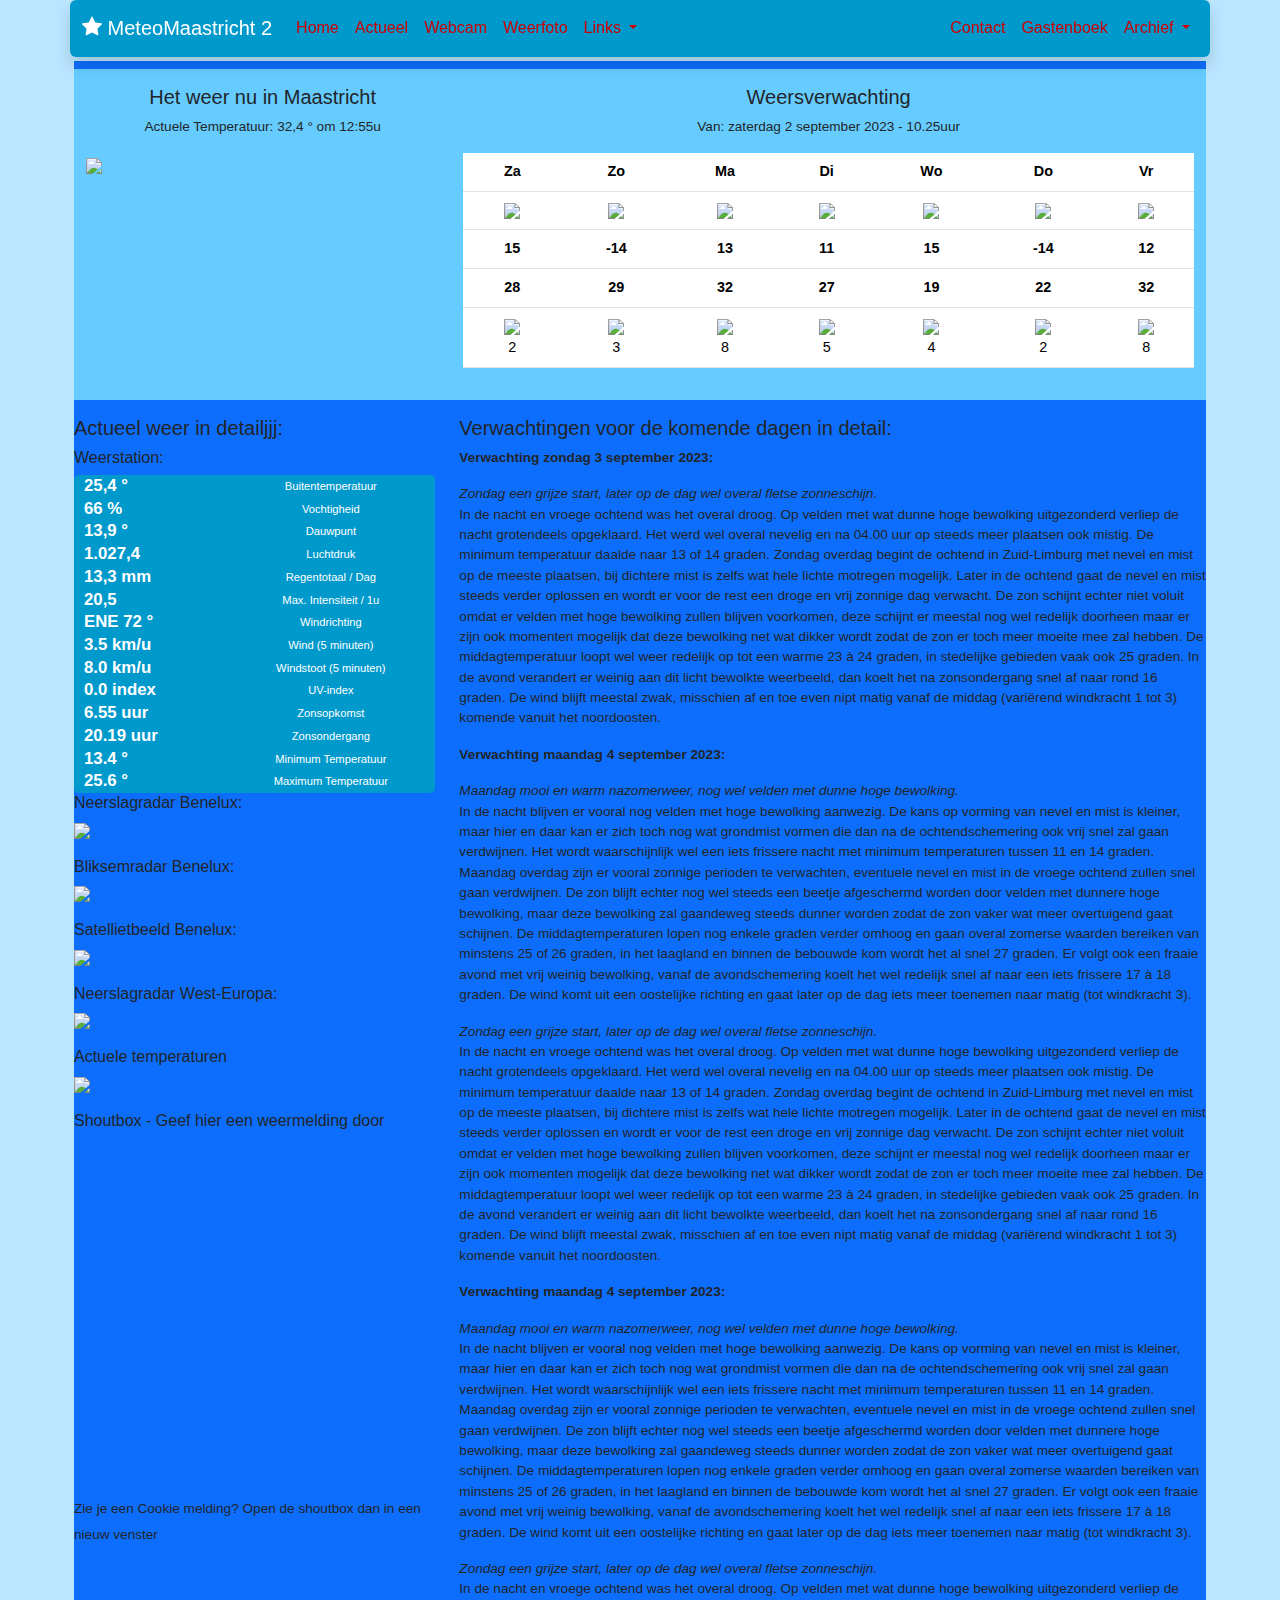
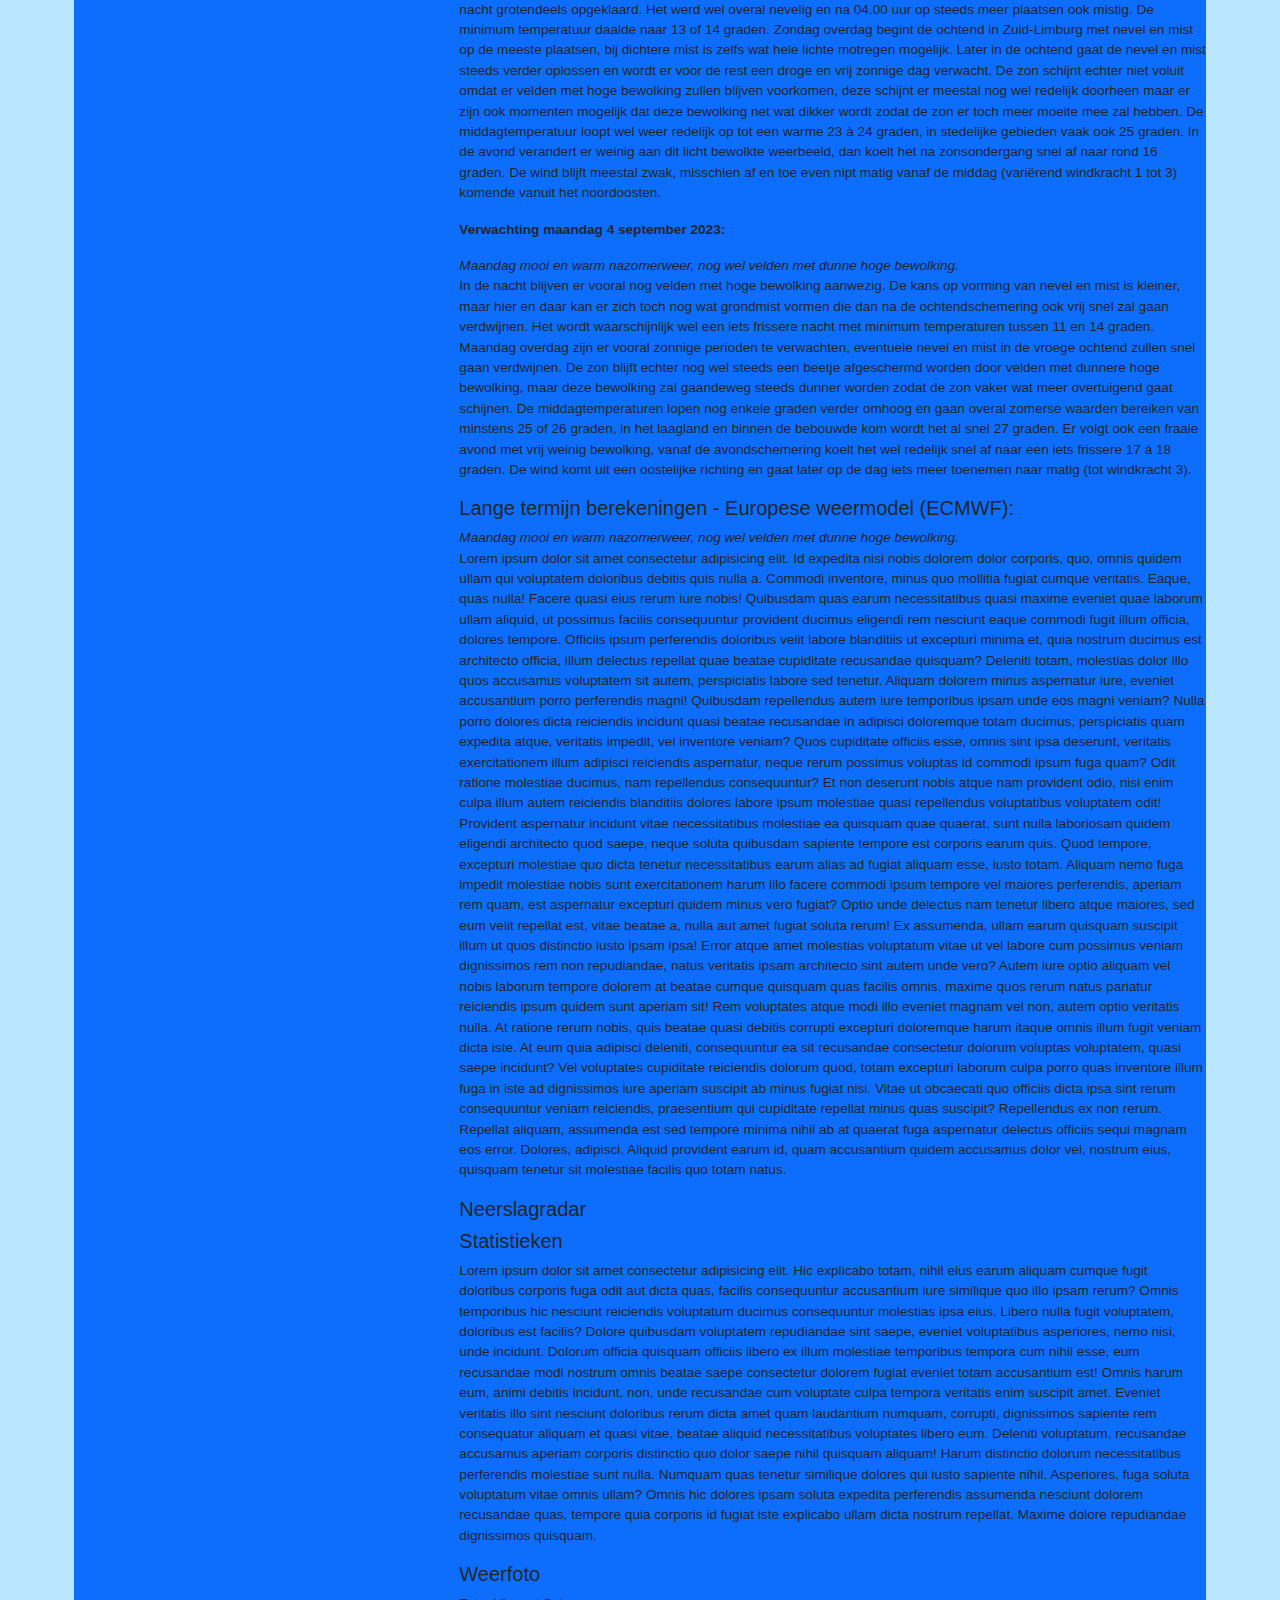
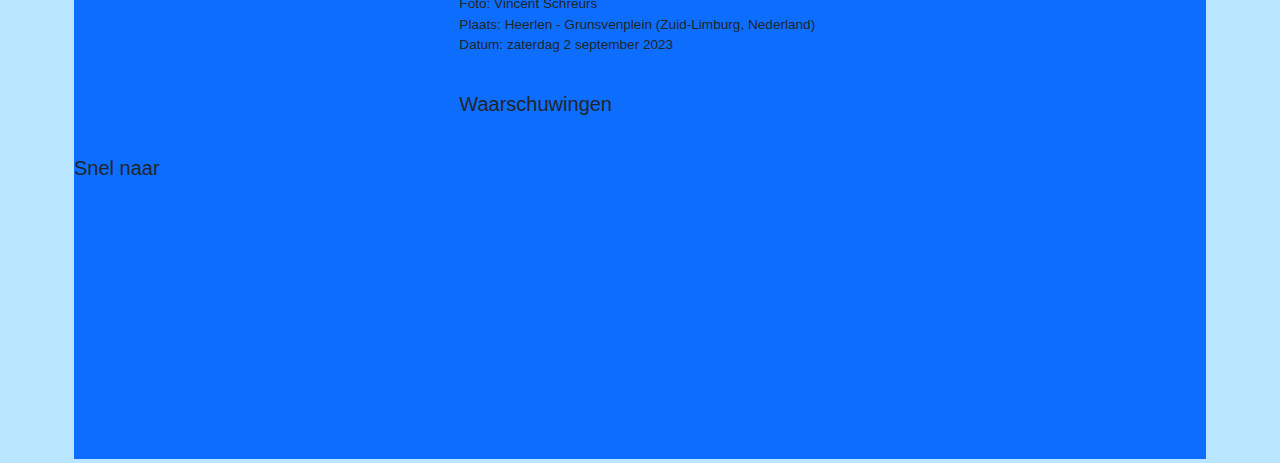
==== index.html @ f27ead48 "Dit is de eerste commit" ====
<!DOCTYPE HTML>
<html lang="en">
    <head>
        <meta charset="utf-8">
        <link rel="icon" type="image/x-icon" href="ster.ico">
        <meta name="viewport" content="width=device-width, initial-scale=1, shrink-to-fit=no">
        <meta name="keywords" content="htmlcss bootstrap menu, navbar, hover nav menu CSS examples" />
        <meta name="description" content="Bootstrap 5 navbar hover examples for any type of project, Bootstrap 5" />  

        <!-- ============= Caching uitzetten ============== -->
        <meta http-equiv="Cache-Control" content="no-cache, no-store, must-revalidate" />
        <meta http-equiv="Pragma" content="no-cache" />
        <meta http-equiv="Expires" content="0" />       

        <title>MeteoMaastricht :::...</title>

        <link href="https://cdn.jsdelivr.net/npm/bootstrap@5.0.0-beta2/dist/css/bootstrap.min.css" rel="stylesheet" crossorigin="anonymous">
        <script src="https://cdn.jsdelivr.net/npm/bootstrap@5.0.0-beta2/dist/js/bootstrap.bundle.min.js"crossorigin="anonymous"></script>

        <link href="meteo-style.css" rel="stylesheet">
    </head>
<body>
    <div class="container p-0">
        <!-- ============= MENU BEGIN ============== -->
        <nav class="navbar navbar-expand-lg navbar-dark blauw-menu sticky-top shadow rounded">
            <div class="container-fluid">
                <a class="navbar-brand" href="#">
                <!-- == SVG voor witte ster == -->
                <svg xmlns="http://www.w3.org/2000/svg" width="20" fill="currentColor" class="mb-2 bi bi-star-fill" viewBox="0 0 16 16">
                    <path d="M3.612 15.443c-.386.198-.824-.149-.746-.592l.83-4.73L.173 6.765c-.329-.314-.158-.888.283-.95l4.898-.696L7.538.792c.197-.39.73-.39.927 0l2.184 4.327 4.898.696c.441.062.612.636.282.95l-3.522 3.356.83 4.73c.078.443-.36.79-.746.592L8 13.187l-4.389 2.256z"/>
                </svg> MeteoMaastricht 2</a>
                <!-- == Button voor Hamburger menu op mobiele weergave == -->
                <button class="navbar-toggler" type="button" data-bs-toggle="collapse" data-bs-target="#main_nav"  aria-expanded="false" aria-label="Navigatie menu">
                    <span class="navbar-toggler-icon"></span>
                </button>
                <div class="collapse navbar-collapse" id="main_nav">
                    <ul class="navbar-nav">
                        <li class="nav-item active"> <a class="nav-link" href="#">Home </a> </li>
                        <li class="nav-item"><a class="nav-link" href="#"> Actueel </a></li>
                        <li class="nav-item"><a class="nav-link" href="#"> Webcam </a></li>
                        <li class="nav-item"><a class="nav-link" href="#"> Weerfoto </a></li>
                        <li class="nav-item dropdown">
                            <a class="nav-link  dropdown-toggle" href="#" data-bs-toggle="dropdown"> Links </a>
                            <ul class="dropdown-menu">
                            <li><a class="dropdown-item" href="#"> Weer Stations </a></li>
                            <li><a class="dropdown-item" href="#"> Diverse Weersites </a></li>
                            <li><a class="dropdown-item" href="#"> Weermodellen </a></li>
                            <li><a class="dropdown-item" href="#"> Natuurfoto's </a></li>
                            </ul>
                        </li>
                    </ul>
                    <ul class="navbar-nav ms-auto">
                        <li class="nav-item"><a class="nav-link" href="#"> Contact </a></li>
                        <li class="nav-item"><a class="nav-link" href="#"> Gastenboek </a></li>
                        <li class="nav-item dropdown">
                            <a class="nav-link  dropdown-toggle" href="#" data-bs-toggle="dropdown"> Archief </a>
                            <ul class="dropdown-menu dropdown-menu-end">
                            <li><a class="dropdown-item" href="#"> Weer Archief</a></li>
                            <li><a class="dropdown-item" href="#"> MeteoMaastricht media </a></li>
                            </ul>
                        </li>
                    </ul>
                </div> <!-- navbar-collapse.// -->
            </div> <!-- container-fluid.// -->
        </nav>
        <!-- ============= MENU EINDE ============== -->

        <section class="section-content m-1 bg-primary"> <!-- Deze M-1 zorgt ervoor dat menubalk en content even breed zijn -->
            <div class="container-fluid-lg py-2">
                <div class="row blauw-content m-0">
                    <div class="col-sm-6 order-2 order-lg-1 col-lg-4 py-3"><!-- == Actuele temperatuur & webcam beeld == -->
                        <h5 class="text-center">Het weer nu in Maastricht</h5>
                        <p class="text-center">Actuele Temperatuur: 32,4 &deg; om 12:55u</p>
                        <a title="Klik hier voor de grotere afbeelding en nog 2 andere webcams" href="https://www.meteomaastricht.nl/webcam.htm"><img src="https://meteomaastricht.nl/cam_1.jpg" onmouseover="this.src='https://meteomaastricht.nl/cam_2.jpg'" onmouseout="this.src='https://meteomaastricht.nl/cam_1.jpg'" class="img-fluid"></a>
                    </div><!-- einde col //  -->
                    <div class="col-sm-6 order-1 order-lg-2 col-lg-8 py-3"><!-- == Tabel weersverwachting == -->
                        <h5 class="text-center">Weersverwachting</h5>
                        <p class="text-center"><light>Van: zaterdag 2 september 2023 - 10.25uur</light></p>
                        <table class="table verwachting table-hover align-middle">
                            <thead class="thead-dark">
                                <tr>
                                    <th>Za</th>
                                    <th>Zo</th>
                                    <th>Ma</th>
                                    <th>Di</th>
                                    <th>Wo</th>
                                    <th>Do</th>
                                    <th>Vr</th>
                                </tr>
                            </thead>
                            <tr>
                                <td><img src="https://meteomaastricht.nl/icon/01.gif" width="30"></td>
                                <td><img src="https://meteomaastricht.nl/icon/21.gif" width="30"></td>
                                <td><img src="https://meteomaastricht.nl/icon/01.gif" width="30"></td>
                                <td><img src="https://meteomaastricht.nl/icon/02.gif" width="30"></td>
                                <td><img src="https://meteomaastricht.nl/icon/03.gif" width="30"></td>
                                <td><img src="https://meteomaastricht.nl/icon/02.gif" width="30"></td>
                                <td><img src="https://meteomaastricht.nl/icon/10.gif" width="30"></td>
                            </tr>
                            <tr>
                                <td class="tabel-blauw">15</td>
                                <td class="tabel-blauw">-14</td>
                                <td class="tabel-blauw">13</td>
                                <td class="tabel-blauw">11</td>
                                <td class="tabel-blauw">15</td>
                                <td class="tabel-blauw">-14</td>
                                <td class="tabel-blauw">12</td>
                            </tr>
                            <tr>
                                <td class="tabel-rood">28</td>
                                <td class="tabel-rood">29</td>
                                <td class="tabel-rood">32</td>
                                <td class="tabel-rood">27</td>
                                <td class="tabel-rood">19</td>
                                <td class="tabel-rood">22</td>
                                <td class="tabel-rood">32</td>
                                </tr>
                                <tr>

                                <td><img src="https://meteomaastricht.nl/icon/wind/o.png" width="30"><br>2</td>
                                <td><img src="https://meteomaastricht.nl/icon/wind/no.png" width="30"><br>3</td>
                                <td><img src="https://meteomaastricht.nl/icon/wind/nw.png" width="30"><br>8</td>
                                <td><img src="https://meteomaastricht.nl/icon/wind/zw.png" width="30"><br>5</td>
                                <td><img src="https://meteomaastricht.nl/icon/wind/zzw.png" width="30"><br>4</td>
                                <td><img src="https://meteomaastricht.nl/icon/wind/nno.png" width="30"><br>2</td>
                                <td><img src="https://meteomaastricht.nl/icon/wind/o.png" width="30"><br>8</td>
                                </tr>
                        </table>
                    </div><!-- einde kolom //  -->
                </div><!-- einde row //  -->
                <div class="row "><!-- Begin row met 3 kolommen met actueel weer / uitgebreide verwachtingen / snelle links -->
                    <div class="col-sm-6 col-lg-4 py-3 order-3 order-lg-1"><!-- == Actueel weer == -->
                        <h5>Actueel weer in detailjjj:</h5>
                        <h6>Weerstation:</h6>
                        <table class="weerstation">
                            <tr>
                                <td class="lead"><strong>25,4</strong> &deg;</td>
                                <td>Buitentemperatuur</td>
                            </tr>
                            <tr>
                                <td class="lead">66 %</td>
                                <td>Vochtigheid</td>
                                </tr>
                                <tr>
                                <td class="lead">13,9 &deg;</td>
                                <td>Dauwpunt</td>
                                </tr>
                                <tr>
                                <td class="lead">1.027,4</td>
                                <td>Luchtdruk</td>
                                </tr>
                                <tr>
                                <td class="lead">13,3 mm</td>
                                <td>Regentotaal / Dag</td>
                                </tr>
                                <tr>
                                <td class="lead">20,5</td>
                                <td>Max. Intensiteit / 1u</td>
                                </tr>
                                <tr>
                                <td class="lead">ENE 72 &deg;</td>
                                <td>Windrichting</td>
                                </tr>
                                <tr>
                                <td class="lead">3.5 km/u</td>
                                <td>Wind (5 minuten)</td>
                                </tr>
                                <tr>
                                <td class="lead">8.0 km/u</td>
                                <td>Windstoot (5 minuten)</td>
                                </tr>
                                <tr>
                                <td class="lead">0.0 index</td>
                                <td>UV-index</td>
                                </tr>
                                <tr>
                                <td class="lead">6.55 uur</td>
                                <td>Zonsopkomst</td>
                                </tr>
                                <tr>
                                <td class="lead">20.19 uur</td>
                                <td>Zonsondergang</td>
                                </tr>
                                <tr>
                                <td class="lead">13.4 &deg;</td>
                                <td>Minimum Temperatuur</td>
                                </tr>
                                <tr>
                                <td class="lead">25.6 &deg;</td>
                                <td>Maximum Temperatuur</td>
                                </tr>
                        </table>
                        <h6>Neerslagradar Benelux:</h6>
                        <p><img width="100%" src="https://cdn.knmi.nl/knmi/map/page/weer/actueel-weer/neerslagradar/WWWRADAR_loop.gif"></p>
                        
                        <h6>Bliksemradar Benelux:</h6>
                        <p><img width="100%" src="https://www.wetteronline.de/?pid=p_blitze_map&ireq=true&src=blitze/vermarktung/p_blitze_map/www/Track/NL/green_flat/NL_Track.gif"></p>
                        
                        <h6>Satellietbeeld Benelux:</h6>
                        <p><a title="Switch hier tussen visueel en infrarood door met de muis op de afbeelding te gaan staan">
                            <img src="https://www.sat24.com/image2.ashx?region=nl&amp;ir=false" onmouseover="this.src='https://www.sat24.com/image2.ashx?region=nl&ir=true'" onmouseout="this.src='https://www.sat24.com/image2.ashx?region=nl&ir=false'" width="100%"></a></p>

                        <h6>Neerslagradar West-Europa:</h6>
                        <p><img width="100%" src="https://www.meteox.com/images.aspx?jaar=-3&voor=&soort=loop1uur"></p>
                        
                        <h6>Actuele temperaturen</h6>
                        <p><img width="100%" src="https://cdn.knmi.nl/knmi/map/page/weer/actueel-weer/temperatuur.png"></p>
                        
                        <a id="sectie-shoutbox"></a>
                        <h6>Shoutbox - Geef hier een weermelding door</h6>
                        <div class="ratio ratio-1x1">
                            <iframe class="embed-responsive-item" src="https://meteomaastricht.ishoutbox.com/"></iframe>
                        </div>
                        <p>
                            Zie je een Cookie melding? Open de shoutbox dan in een nieuw venster
                            <a href="https://meteomaastricht.ishoutbox.com/" target="_blank" class="btn btn-sm btn-outline-primary btn-lg" role="button" aria-pressed="true">Open shoutbox in nieuw venster</a>
                        </p>
                    </div><!-- Einde kolom actueel weer -->
                    <div class="col-sm-6 col-lg-8 py-3 order-2 order-lg-2"><!-- == Uitgebreide verwachtingen & widgets == -->
                        <h5>Verwachtingen voor de komende dagen in detail:</h5>
                        <p><strong>Verwachting zondag 3 september 2023:</strong></p>
                        <p>
                            <em>Zondag een grijze start, later op de dag wel overal fletse zonneschijn.</em><br />
                            In de nacht en vroege ochtend was het overal droog.
                            Op velden met wat dunne hoge bewolking uitgezonderd verliep de nacht grotendeels opgeklaard.
                            Het werd wel overal nevelig en na 04.00 uur op steeds meer plaatsen ook mistig.
                            De minimum temperatuur daalde naar 13 of 14 graden.
                            Zondag overdag begint de ochtend in Zuid-Limburg met nevel en mist op de meeste plaatsen, bij dichtere mist is zelfs wat hele lichte motregen mogelijk.
                            Later in de ochtend gaat de nevel en mist steeds verder oplossen en wordt er voor de rest een droge en vrij zonnige dag verwacht.
                            De zon schijnt echter niet voluit omdat er velden met hoge bewolking zullen blijven voorkomen, deze schijnt er meestal nog wel redelijk doorheen maar er zijn ook momenten mogelijk dat deze bewolking net wat dikker wordt zodat de zon er toch meer moeite mee zal hebben.
                            De middagtemperatuur loopt wel weer redelijk op tot een warme 23 à 24 graden, in stedelijke gebieden vaak ook 25 graden.
                            In de avond verandert er weinig aan dit licht bewolkte weerbeeld, dan koelt het na zonsondergang snel af naar rond 16 graden.
                            De wind blijft meestal zwak, misschien af en toe even nipt matig vanaf de middag (variërend windkracht 1 tot 3) komende vanuit het noordoosten.
                        </p>
                        <p><strong>Verwachting maandag 4 september 2023:</strong></p>
                        <p>
                            <em>Maandag mooi en warm nazomerweer, nog wel velden met dunne hoge bewolking.</em><br />
                            In de nacht blijven er vooral nog velden met hoge bewolking aanwezig.
                            De kans op vorming van nevel en mist is kleiner, maar hier en daar kan er zich toch nog wat grondmist vormen die dan na de ochtendschemering ook vrij snel zal gaan verdwijnen.
                            Het wordt waarschijnlijk wel een iets frissere nacht met minimum temperaturen tussen 11 en 14 graden.
                            Maandag overdag zijn er vooral zonnige perioden te verwachten, eventuele nevel en mist in de vroege ochtend zullen snel gaan verdwijnen.
                            De zon blijft echter nog wel steeds een beetje afgeschermd worden door velden met dunnere hoge bewolking, maar deze bewolking zal gaandeweg steeds dunner worden zodat de zon vaker wat meer overtuigend gaat schijnen.
                            De middagtemperaturen lopen nog enkele graden verder omhoog en gaan overal zomerse waarden bereiken van minstens 25 of 26 graden, in het laagland en binnen de bebouwde kom wordt het al snel 27 graden.
                            Er volgt ook een fraaie avond met vrij weinig bewolking, vanaf de avondschemering koelt het wel redelijk snel af naar een iets frissere 17 à 18 graden.
                            De wind komt uit een oostelijke richting en gaat later op de dag iets meer toenemen naar matig (tot windkracht 3).
                        </p>
                        <p>
                            <em>Zondag een grijze start, later op de dag wel overal fletse zonneschijn.</em><br />
                            In de nacht en vroege ochtend was het overal droog.
                            Op velden met wat dunne hoge bewolking uitgezonderd verliep de nacht grotendeels opgeklaard.
                            Het werd wel overal nevelig en na 04.00 uur op steeds meer plaatsen ook mistig.
                            De minimum temperatuur daalde naar 13 of 14 graden.
                            Zondag overdag begint de ochtend in Zuid-Limburg met nevel en mist op de meeste plaatsen, bij dichtere mist is zelfs wat hele lichte motregen mogelijk.
                            Later in de ochtend gaat de nevel en mist steeds verder oplossen en wordt er voor de rest een droge en vrij zonnige dag verwacht.
                            De zon schijnt echter niet voluit omdat er velden met hoge bewolking zullen blijven voorkomen, deze schijnt er meestal nog wel redelijk doorheen maar er zijn ook momenten mogelijk dat deze bewolking net wat dikker wordt zodat de zon er toch meer moeite mee zal hebben.
                            De middagtemperatuur loopt wel weer redelijk op tot een warme 23 à 24 graden, in stedelijke gebieden vaak ook 25 graden.
                            In de avond verandert er weinig aan dit licht bewolkte weerbeeld, dan koelt het na zonsondergang snel af naar rond 16 graden.
                            De wind blijft meestal zwak, misschien af en toe even nipt matig vanaf de middag (variërend windkracht 1 tot 3) komende vanuit het noordoosten.
                        </p>
                        <p><strong>Verwachting maandag 4 september 2023:</strong></p>
                        <p>
                            <em>Maandag mooi en warm nazomerweer, nog wel velden met dunne hoge bewolking.</em><br />
                            In de nacht blijven er vooral nog velden met hoge bewolking aanwezig.
                            De kans op vorming van nevel en mist is kleiner, maar hier en daar kan er zich toch nog wat grondmist vormen die dan na de ochtendschemering ook vrij snel zal gaan verdwijnen.
                            Het wordt waarschijnlijk wel een iets frissere nacht met minimum temperaturen tussen 11 en 14 graden.
                            Maandag overdag zijn er vooral zonnige perioden te verwachten, eventuele nevel en mist in de vroege ochtend zullen snel gaan verdwijnen.
                            De zon blijft echter nog wel steeds een beetje afgeschermd worden door velden met dunnere hoge bewolking, maar deze bewolking zal gaandeweg steeds dunner worden zodat de zon vaker wat meer overtuigend gaat schijnen.
                            De middagtemperaturen lopen nog enkele graden verder omhoog en gaan overal zomerse waarden bereiken van minstens 25 of 26 graden, in het laagland en binnen de bebouwde kom wordt het al snel 27 graden.
                            Er volgt ook een fraaie avond met vrij weinig bewolking, vanaf de avondschemering koelt het wel redelijk snel af naar een iets frissere 17 à 18 graden.
                            De wind komt uit een oostelijke richting en gaat later op de dag iets meer toenemen naar matig (tot windkracht 3).
                        </p>
                        <p>
                            <em>Zondag een grijze start, later op de dag wel overal fletse zonneschijn.</em><br />
                            In de nacht en vroege ochtend was het overal droog.
                            Op velden met wat dunne hoge bewolking uitgezonderd verliep de nacht grotendeels opgeklaard.
                            Het werd wel overal nevelig en na 04.00 uur op steeds meer plaatsen ook mistig.
                            De minimum temperatuur daalde naar 13 of 14 graden.
                            Zondag overdag begint de ochtend in Zuid-Limburg met nevel en mist op de meeste plaatsen, bij dichtere mist is zelfs wat hele lichte motregen mogelijk.
                            Later in de ochtend gaat de nevel en mist steeds verder oplossen en wordt er voor de rest een droge en vrij zonnige dag verwacht.
                            De zon schijnt echter niet voluit omdat er velden met hoge bewolking zullen blijven voorkomen, deze schijnt er meestal nog wel redelijk doorheen maar er zijn ook momenten mogelijk dat deze bewolking net wat dikker wordt zodat de zon er toch meer moeite mee zal hebben.
                            De middagtemperatuur loopt wel weer redelijk op tot een warme 23 à 24 graden, in stedelijke gebieden vaak ook 25 graden.
                            In de avond verandert er weinig aan dit licht bewolkte weerbeeld, dan koelt het na zonsondergang snel af naar rond 16 graden.
                            De wind blijft meestal zwak, misschien af en toe even nipt matig vanaf de middag (variërend windkracht 1 tot 3) komende vanuit het noordoosten.
                        </p>
                        <p><strong>Verwachting maandag 4 september 2023:</strong></p>
                        <p>
                            <em>Maandag mooi en warm nazomerweer, nog wel velden met dunne hoge bewolking.</em><br />
                            In de nacht blijven er vooral nog velden met hoge bewolking aanwezig.
                            De kans op vorming van nevel en mist is kleiner, maar hier en daar kan er zich toch nog wat grondmist vormen die dan na de ochtendschemering ook vrij snel zal gaan verdwijnen.
                            Het wordt waarschijnlijk wel een iets frissere nacht met minimum temperaturen tussen 11 en 14 graden.
                            Maandag overdag zijn er vooral zonnige perioden te verwachten, eventuele nevel en mist in de vroege ochtend zullen snel gaan verdwijnen.
                            De zon blijft echter nog wel steeds een beetje afgeschermd worden door velden met dunnere hoge bewolking, maar deze bewolking zal gaandeweg steeds dunner worden zodat de zon vaker wat meer overtuigend gaat schijnen.
                            De middagtemperaturen lopen nog enkele graden verder omhoog en gaan overal zomerse waarden bereiken van minstens 25 of 26 graden, in het laagland en binnen de bebouwde kom wordt het al snel 27 graden.
                            Er volgt ook een fraaie avond met vrij weinig bewolking, vanaf de avondschemering koelt het wel redelijk snel af naar een iets frissere 17 à 18 graden.
                            De wind komt uit een oostelijke richting en gaat later op de dag iets meer toenemen naar matig (tot windkracht 3).
                        </p>
                        <a id="sectie-lange-termijn"></a>
                        <h5>Lange termijn berekeningen - Europese weermodel (ECMWF):</h5>
                        <p>
                            <em>Maandag mooi en warm nazomerweer, nog wel velden met dunne hoge bewolking.</em><br />
                            Lorem ipsum dolor sit amet consectetur adipisicing elit. Id expedita nisi nobis dolorem dolor corporis, quo, omnis quidem ullam qui voluptatem doloribus debitis quis nulla a. Commodi inventore, minus quo mollitia fugiat cumque veritatis. Eaque, quas nulla! Facere quasi eius rerum iure nobis! Quibusdam quas earum necessitatibus quasi maxime eveniet quae laborum ullam aliquid, ut possimus facilis consequuntur provident ducimus eligendi rem nesciunt eaque commodi fugit illum officia, dolores tempore. Officiis ipsum perferendis doloribus velit labore blanditiis ut excepturi minima et, quia nostrum ducimus est architecto officia, illum delectus repellat quae beatae cupiditate recusandae quisquam? Deleniti totam, molestias dolor illo quos accusamus voluptatem sit autem, perspiciatis labore sed tenetur. Aliquam dolorem minus aspernatur iure, eveniet accusantium porro perferendis magni! Quibusdam repellendus autem iure temporibus ipsam unde eos magni veniam? Nulla porro dolores dicta reiciendis incidunt quasi beatae recusandae in adipisci doloremque totam ducimus, perspiciatis quam expedita atque, veritatis impedit, vel inventore veniam? Quos cupiditate officiis esse, omnis sint ipsa deserunt, veritatis exercitationem illum adipisci reiciendis aspernatur, neque rerum possimus voluptas id commodi ipsum fuga quam? Odit ratione molestiae ducimus, nam repellendus consequuntur? Et non deserunt nobis atque nam provident odio, nisi enim culpa illum autem reiciendis blanditiis dolores labore ipsum molestiae quasi repellendus voluptatibus voluptatem odit! Provident aspernatur incidunt vitae necessitatibus molestiae ea quisquam quae quaerat, sunt nulla laboriosam quidem eligendi architecto quod saepe, neque soluta quibusdam sapiente tempore est corporis earum quis. Quod tempore, excepturi molestiae quo dicta tenetur necessitatibus earum alias ad fugiat aliquam esse, iusto totam. Aliquam nemo fuga impedit molestiae nobis sunt exercitationem harum illo facere commodi ipsum tempore vel maiores perferendis, aperiam rem quam, est aspernatur excepturi quidem minus vero fugiat? Optio unde delectus nam tenetur libero atque maiores, sed eum velit repellat est, vitae beatae a, nulla aut amet fugiat soluta rerum! Ex assumenda, ullam earum quisquam suscipit illum ut quos distinctio iusto ipsam ipsa! Error atque amet molestias voluptatum vitae ut vel labore cum possimus veniam dignissimos rem non repudiandae, natus veritatis ipsam architecto sint autem unde vero? Autem iure optio aliquam vel nobis laborum tempore dolorem at beatae cumque quisquam quas facilis omnis, maxime quos rerum natus pariatur reiciendis ipsum quidem sunt aperiam sit! Rem voluptates atque modi illo eveniet magnam vel non, autem optio veritatis nulla. At ratione rerum nobis, quis beatae quasi debitis corrupti excepturi doloremque harum itaque omnis illum fugit veniam dicta iste. At eum quia adipisci deleniti, consequuntur ea sit recusandae consectetur dolorum voluptas voluptatem, quasi saepe incidunt? Vel voluptates cupiditate reiciendis dolorum quod, totam excepturi laborum culpa porro quas inventore illum fuga in iste ad dignissimos iure aperiam suscipit ab minus fugiat nisi. Vitae ut obcaecati quo officiis dicta ipsa sint rerum consequuntur veniam reiciendis, praesentium qui cupiditate repellat minus quas suscipit? Repellendus ex non rerum. Repellat aliquam, assumenda est sed tempore minima nihil ab at quaerat fuga aspernatur delectus officiis sequi magnam eos error. Dolores, adipisci. Aliquid provident earum id, quam accusantium quidem accusamus dolor vel, nostrum eius, quisquam tenetur sit molestiae facilis quo totam natus.
                        </p>
                        <a id="sectie-neerslagradar"></a>
                        <h5>Neerslagradar</h5>
                        <!--<p>
                            <iframe src="https://gadgets.buienradar.nl/gadget/zoommap/?lat=50.84833&amp;lng=5.68889&amp;overname=2&amp;zoom=8&amp;naam=Maastricht&amp;size=3&amp;voor=0" name="I1"  height="512" scrolling="no" width="550"></iframe>
                        <a id="sectie-statistieken"></a>-->
                        <h5>Statistieken</h5>
                        <p>
                            Lorem ipsum dolor sit amet consectetur adipisicing elit. Hic explicabo totam, nihil eius earum aliquam cumque fugit doloribus corporis fuga odit aut dicta quas, facilis consequuntur accusantium iure similique quo illo ipsam rerum? Omnis temporibus hic nesciunt reiciendis voluptatum ducimus consequuntur molestias ipsa eius. Libero nulla fugit voluptatem, doloribus est facilis? Dolore quibusdam voluptatem repudiandae sint saepe, eveniet voluptatibus asperiores, nemo nisi, unde incidunt. Dolorum officia quisquam officiis libero ex illum molestiae temporibus tempora cum nihil esse, eum recusandae modi nostrum omnis beatae saepe consectetur dolorem fugiat eveniet totam accusantium est! Omnis harum eum, animi debitis incidunt, non, unde recusandae cum voluptate culpa tempora veritatis enim suscipit amet. Eveniet veritatis illo sint nesciunt doloribus rerum dicta amet quam laudantium numquam, corrupti, dignissimos sapiente rem consequatur aliquam et quasi vitae, beatae aliquid necessitatibus voluptates libero eum. Deleniti voluptatum, recusandae accusamus aperiam corporis distinctio quo dolor saepe nihil quisquam aliquam! Harum distinctio dolorum necessitatibus perferendis molestiae sunt nulla. Numquam quas tenetur similique dolores qui iusto sapiente nihil. Asperiores, fuga soluta voluptatum vitae omnis ullam? Omnis hic dolores ipsam soluta expedita perferendis assumenda nesciunt dolorem recusandae quas, tempore quia corporis id fugiat iste explicabo ullam dicta nostrum repellat. Maxime dolore repudiandae dignissimos quisquam.
                        </p>
                        <a id="sectie-weerfoto"></a>
                        <h5>Weerfoto</h5>
                        <p>
                            <!--<img src="weerfoto.jpg" width="100%">-->
                            Foto:  Vincent Schreurs<br />
                            Plaats:  Heerlen - Grunsvenplein (Zuid-Limburg, Nederland)<br />
                            Datum:  zaterdag 2 september 2023<br />
                            <a href="#">Klik hier voor meer weerfoto's</a>
                        </p>
                        <a id="sectie-waarschuwingen"></a>
                        <h5>Waarschuwingen</h5>
                    </div>
                    <div class="col-sm-12 col-lg-2 py-3 order-1 order-lg-3">
                        <h5>Snel naar</h5>
                        <div class="d-grid gap-2">
                            <a href="#sectie-shoutbox" class="btn btn-sm btn-outline-primary btn-lg btn-block" role="button" aria-pressed="true">Shoutbox</a>
                            <a href="#sectie-lange-termijn" class="btn btn-sm btn-outline-primary btn-lg btn-block" role="button" aria-pressed="true">Lange termijn berekening</a>
                            <a href="#sectie-neerslagradar" class="btn btn-sm btn-outline-primary btn-lg btn-block" role="button" aria-pressed="true">Neerslagradar</a>
                            <a href="#sectie-neerslagradar" class="btn btn-sm btn-outline-primary btn-lg btn-block" role="button" aria-pressed="true">Statistieken</a>
                            <a href="#sectie-weerfoto" class="btn btn-sm btn-outline-primary btn-lg btn-block" role="button" aria-pressed="true">Weerfoto</a>
                            <a href="#sectie-waarschuwingen" class="btn btn-sm btn-outline-primary btn-lg btn-block" role="button" aria-pressed="true">Waarschuwingen</a>
                        </div>
                    </div>
                </div><!-- Einde row met 3 kolommen met actueel weer / uitgebreide verwachtingen / snelle links -->
                <!--<div class="row navbar-dark blauw-menu sticky-top shadow rounded p-4 mb-5">
                    &copy; 2023 - MeteoMaastricht.nl
                </div>-->
            </div><!-- einde container //  -->
        </section>
    </div><!-- einde div container - van helemaal het begin -->
</body>
</html>
---- meteo-style.css ----
a.nav-link {
    color: #cc0000;
}

/* ============ desktop view ============ */
@media all and (min-width: 992px) {
    .navbar .nav-item .dropdown-menu{ display: none; }
    .navbar .nav-item:hover .nav-link{   }
    .navbar .nav-item:hover .dropdown-menu{ display: block; }
    .navbar .nav-item .dropdown-menu{ margin-top:0; }
}	
/* ============ desktop view .end// ============ */

body {
    background-color: #BBE6FF;
    font-family: Verdana, Geneva, Tahoma, sans-serif; }

p {
    font-size: 0.85em; }

/* === Voor de tussenkopjes === */
.titel-blok {
    display: inline-block;
    content: "dfdsfsf";
    border-left: .3em solid #0099CC;
    padding-left: 10px;
    font-family:Arial, Helvetica, sans-serif;
    font-weight: 700;
}

/* === Voor de tussenkopjes bij verwachtingen === */
.titel-blokjes {
    display: inline-block;
    content: "dfdsfsf";
    border-left: .3em solid #0099CC;
    padding-left: 10px;
    padding-top: 10px;
    padding-bottom: 10px;
    margin-top: 10px;
    font-family:Arial, Helvetica, sans-serif;
    font-weight: 700;
    background-color:#66CCFF;
    width: 100%;
}

/* === Voor de HR tussen de secties in === */
.tussenbalk {
    border: 3px solid #0099CC;
    border-radius: 5px;
}

/* ====== Achtergrond kleuren ====== */
.blauw-menu {
    background-color: #0099CC;
}

.blauw-content {
    background-color: #66CCFF;
}

/* ====== Tabelstijl voor 7 daagse verwachting ====== */
table.verwachting {
    background-color: white;
    border-radius: 5px;
    font-size: 0.9em;
}

th, td {
    text-align: center;
    vertical-align: middle;
}

.tabel-rood {
    color: #cc0000;
    font-weight: 600;
}

.tabel-blauw {
    color: #0000ff;
    font-weight: 600;
}

.tabel-titel {
    font-weight: 600;
    font-size: 0.9em;
}

/* ====== Tabelstijl voor weerstation ====== */

table.weerstation {
    background-color: #0099CC;
    border: 0px;
    border-radius: 5px;
    font-size: 0.7em;
    color: white;
    text-align: left;
    line-height: 1.85em;
    width: 100%;
    border: 5px;
}

.lead {
    font-size: 1.5em;
    font-weight: 600;
    text-align: left;
    padding-left: 10px;
}
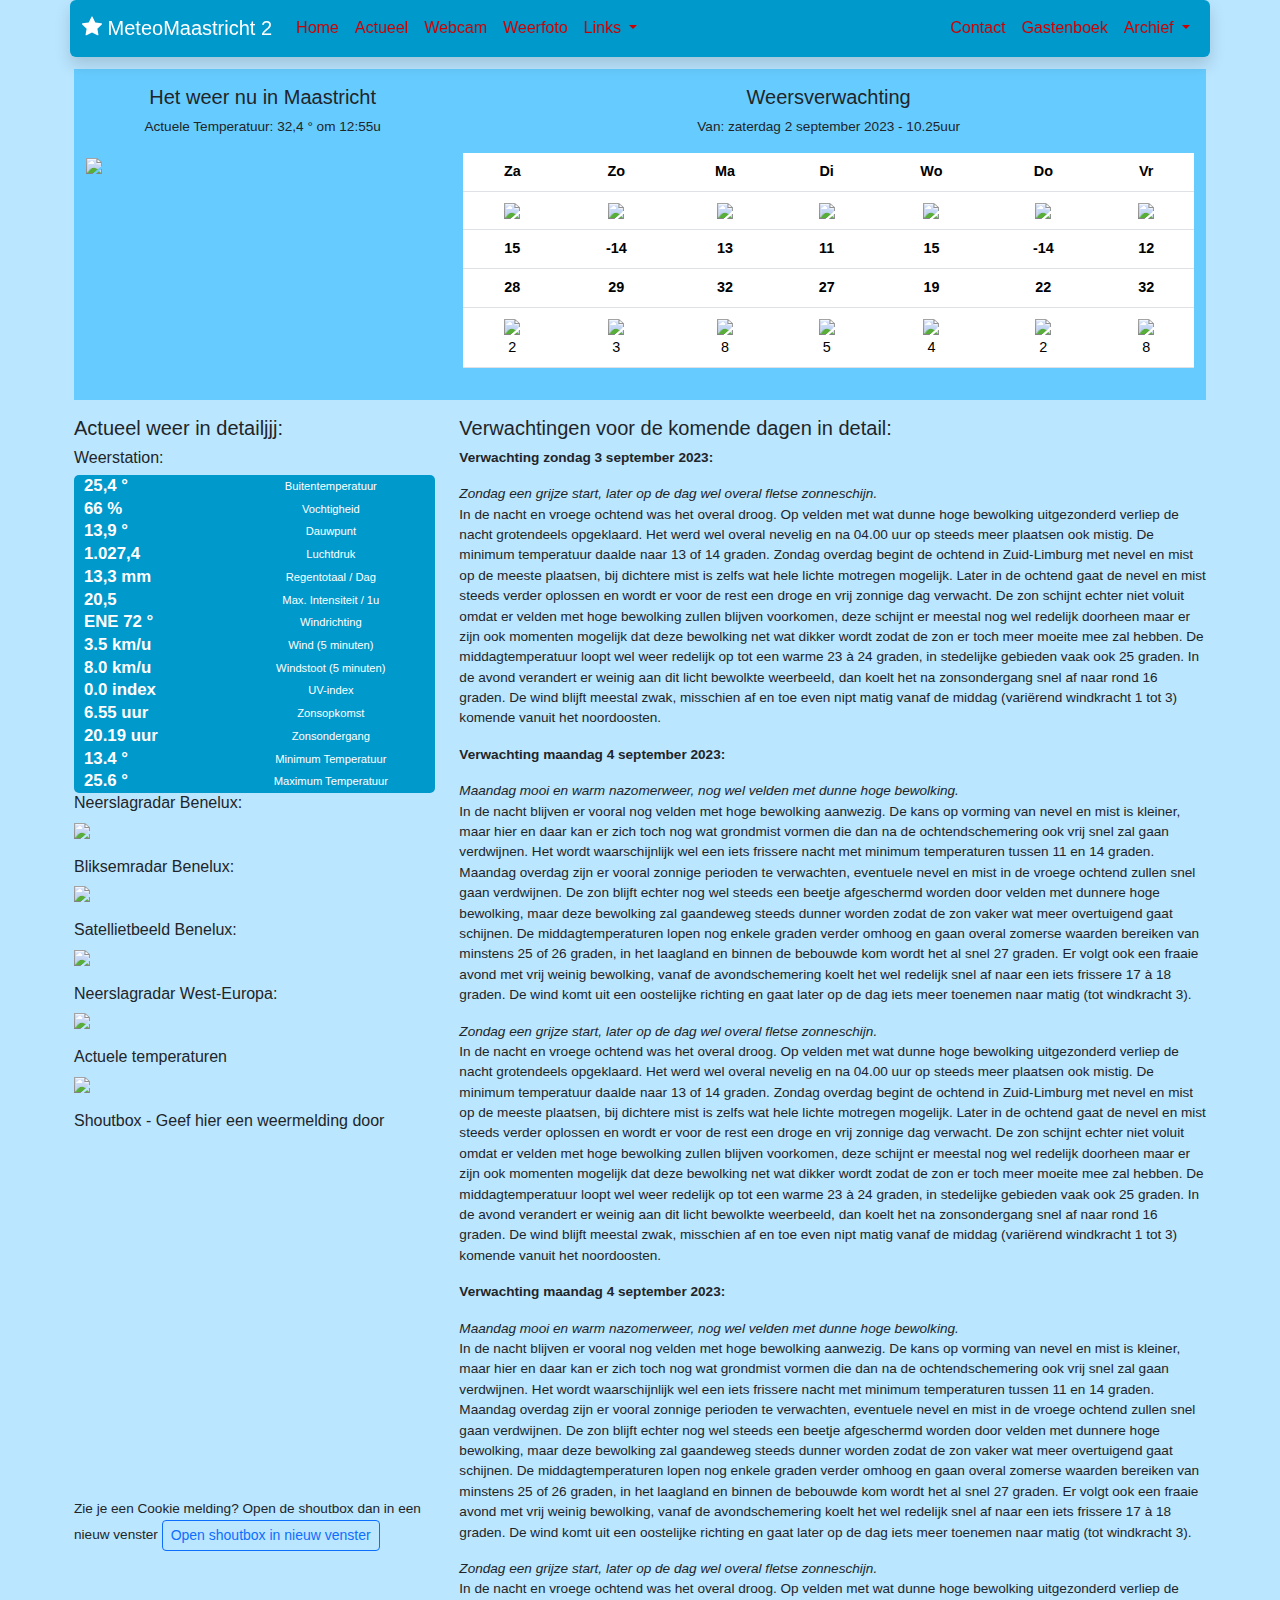
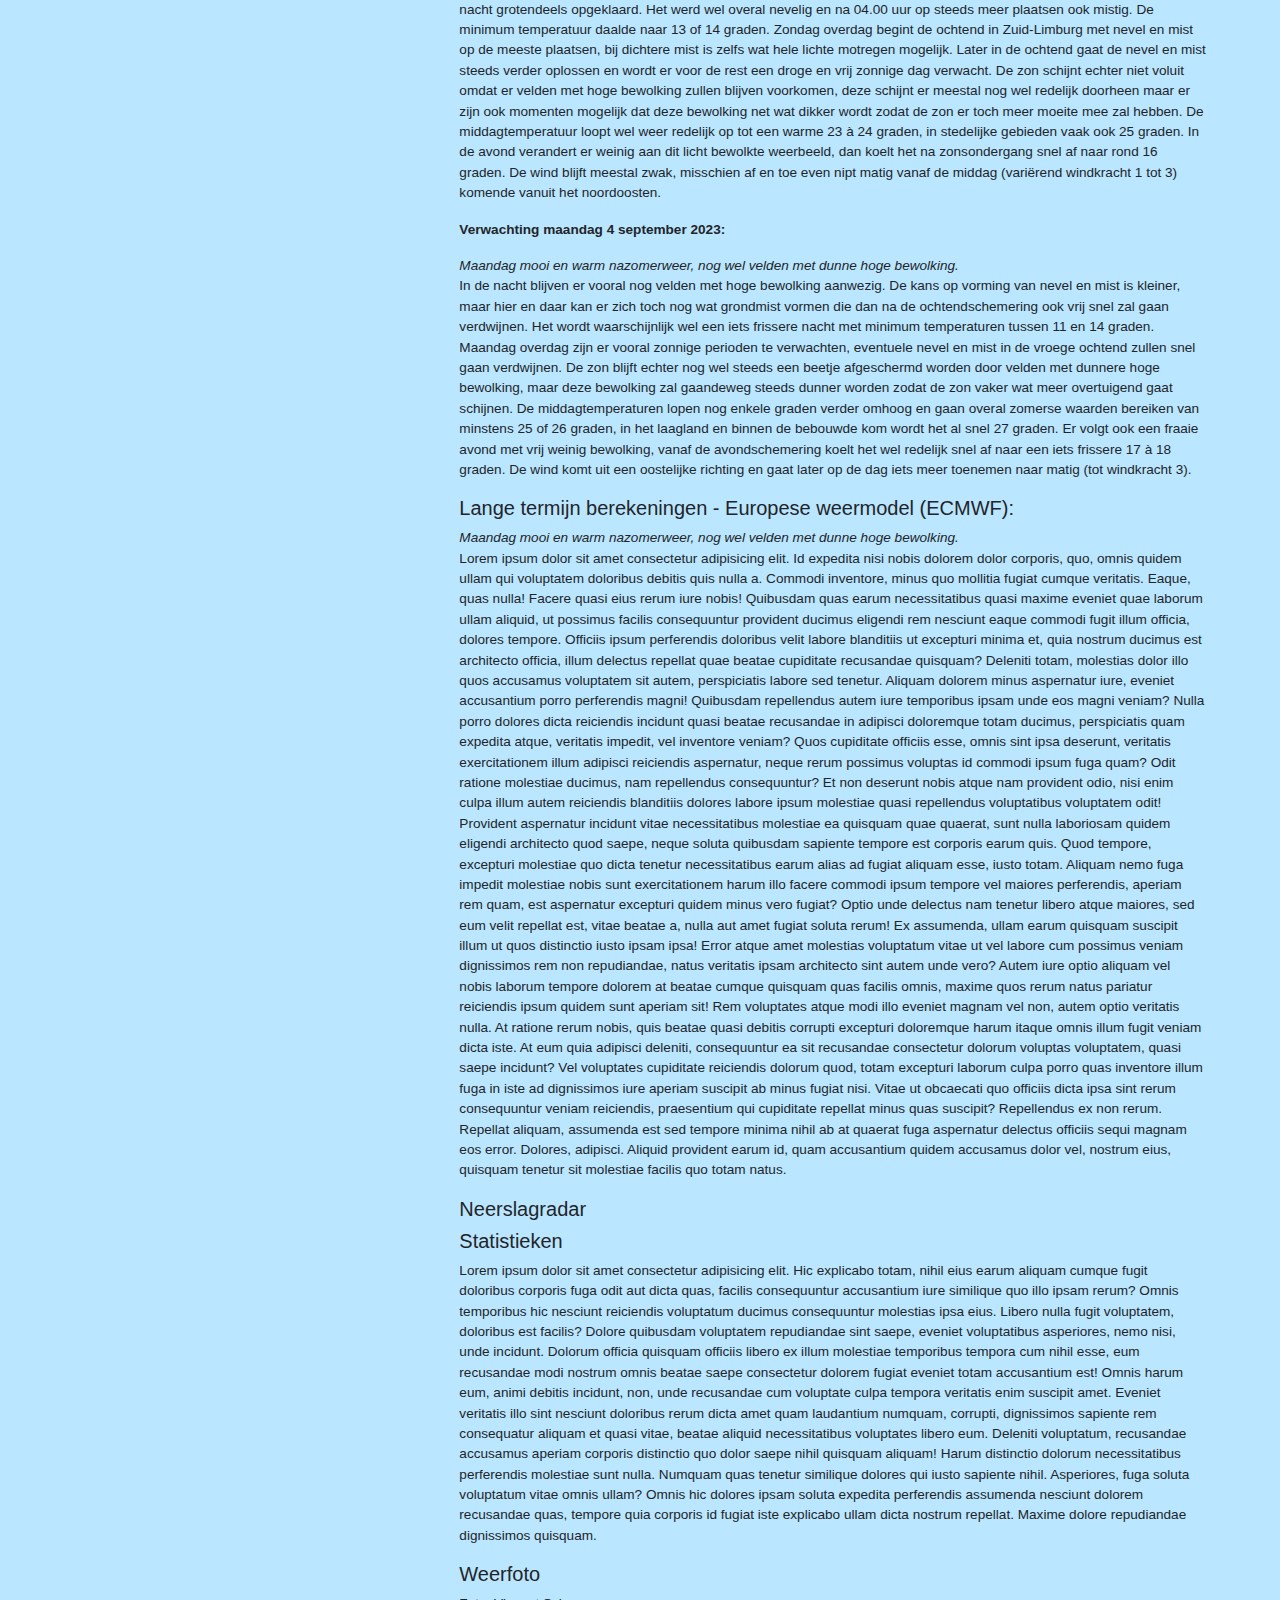
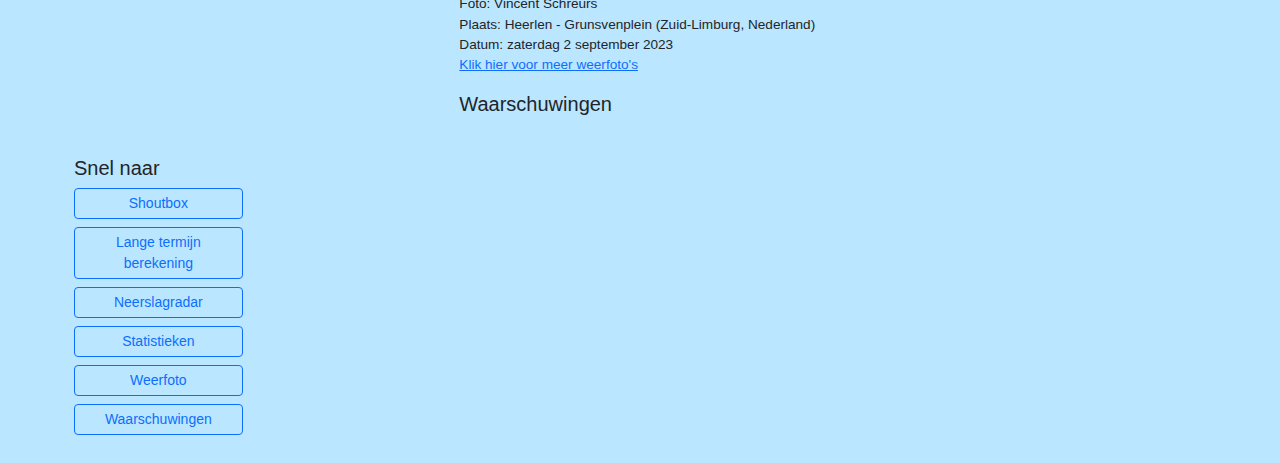
==== commit 40f61e1b: "BG color aangepast" ====
--- a/index.html
+++ b/index.html
@@ -66,7 +66,7 @@
         </nav>
         <!-- ============= MENU EINDE ============== -->
 
-        <section class="section-content m-1 bg-primary"> <!-- Deze M-1 zorgt ervoor dat menubalk en content even breed zijn -->
+        <section class="section-content m-1"> <!-- Deze M-1 zorgt ervoor dat menubalk en content even breed zijn -->
             <div class="container-fluid-lg py-2">
                 <div class="row blauw-content m-0">
                     <div class="col-sm-6 order-2 order-lg-1 col-lg-4 py-3"><!-- == Actuele temperatuur & webcam beeld == -->
--- a/meteo-style.css
+++ b/meteo-style.css
@@ -76,7 +76,7 @@
 }
 
 .tabel-blauw {
-    color: #0000ff;
+    color: #00ffd5;
     font-weight: 600;
 }
 
